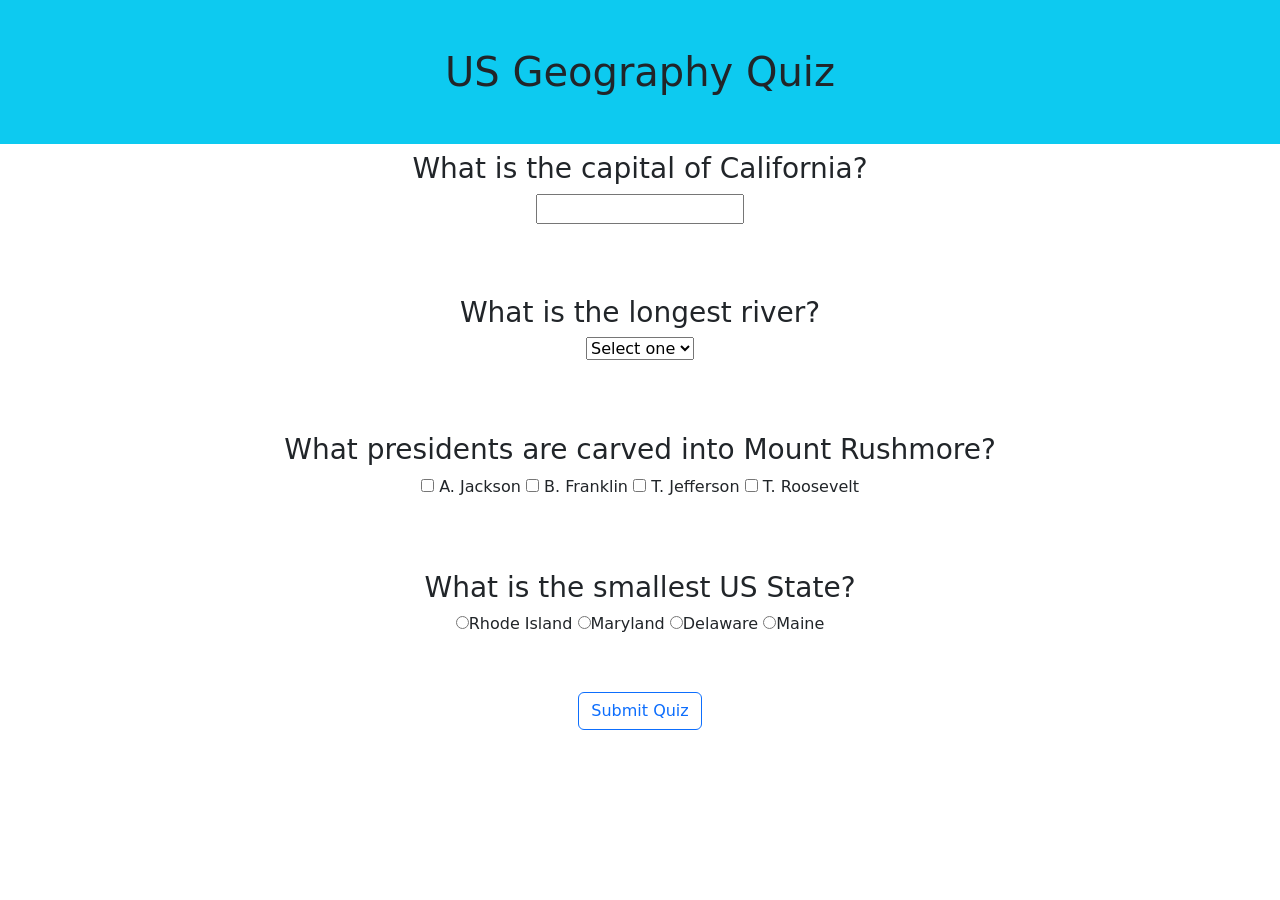
==== hw2/index.html @ bbe78396 "Completed following the lab and included images and display modifications to the quiz page" ====
<!DOCTYPE html>
<html lang="en">
<head>
    <meta charset="UTF-8">
    <meta name="viewport" content="width=device-width, initial-scale=1.0">
    <title>US Geography Quiz</title>

    <link rel="stylesheet" href="https://cdn.jsdelivr.net/npm/bootstrap@5.3.3/dist/css/bootstrap.min.css">
</head>
<body class="text-center">
    <h1 class="p-5 bg-info">US Geography Quiz</h1>

    <h3><span id="markImg1"></span>What is the capital of California?</h3>
    <input type="text" id="q1">
    <br><br>
    <div id="q1Feedback"></div>
    <br><br>

    <h3><span id="markImg2"></span>What is the longest river?</h3>
    <select id="q2">
        <option value="">Select one</option>
        <option value="ms">Mississippi</option>
        <option value="mo">Missouri</option>
        <option value="co">Colorado</option>
        <option value="de">Delaware</option>
    </select>
    <br><br>
    <div id="q2Feedback"></div>
    <br><br>
    
    <!-- Checkboxes can have more than one response selected  -->
    <h3><span id="markImg3"></span>What presidents are carved into Mount Rushmore?</h3>
    <input type="checkbox" id="Jackson"> <label for="Jackson">A. Jackson</label>
    <input type="checkbox" id="Franklin"> <label for="Franklin">B. Franklin</label>
    <input type="checkbox" id="Jefferson"> <label for="Jefferson">T. Jefferson</label>
    <input type="checkbox" id="Roosevelt"> <label for="Roosevelt">T. Roosevelt</label>
    <br><br>
    <div id="q3Feedback"></div>
    <br><br>

    <!-- Circular Multiple choice radio buttons can only have one response -->
    <!-- <h3><span id="markImg4"></span>What is the smallest US State?</h3>
    <input type="radio" name="q4" id="me" value="Maine"> <label for="me">Maine</label>
    <input type="radio" name="q4" id="ri" value="Rhode Island"> <label for="ri">Rhode Island</label>
    <input type="radio" name="q4" id="md" value="Maryland"> <label for="md">Maryland</label>
    <input type="radio" name="q4" id="de" value="Delaware"> <label for="de">Delaware</label>
    <br><br>
    <div id="q4Feedback"></div> -->

    <!-- Can randomize the choices for the checkmark and radio questions instead of hardcoding -->
     <h3><span id="markImg4"></span>What is the smallest US State?</h3>
     <div id="q4Choices"></div>
     <br><br>
     <div id="q4Feedback"></div>
    
    <h3 id="validationFdbk" class="bg-danger text-white"></h3>
    <button class="btn btn-outline-primary">Submit Quiz</button>
    <h2 id="totalScore" class="text-info"></h2>

    <h3 id="totalAttempts"></h3>

    <script src="js/script.js"></script>
    
</body>
</html>
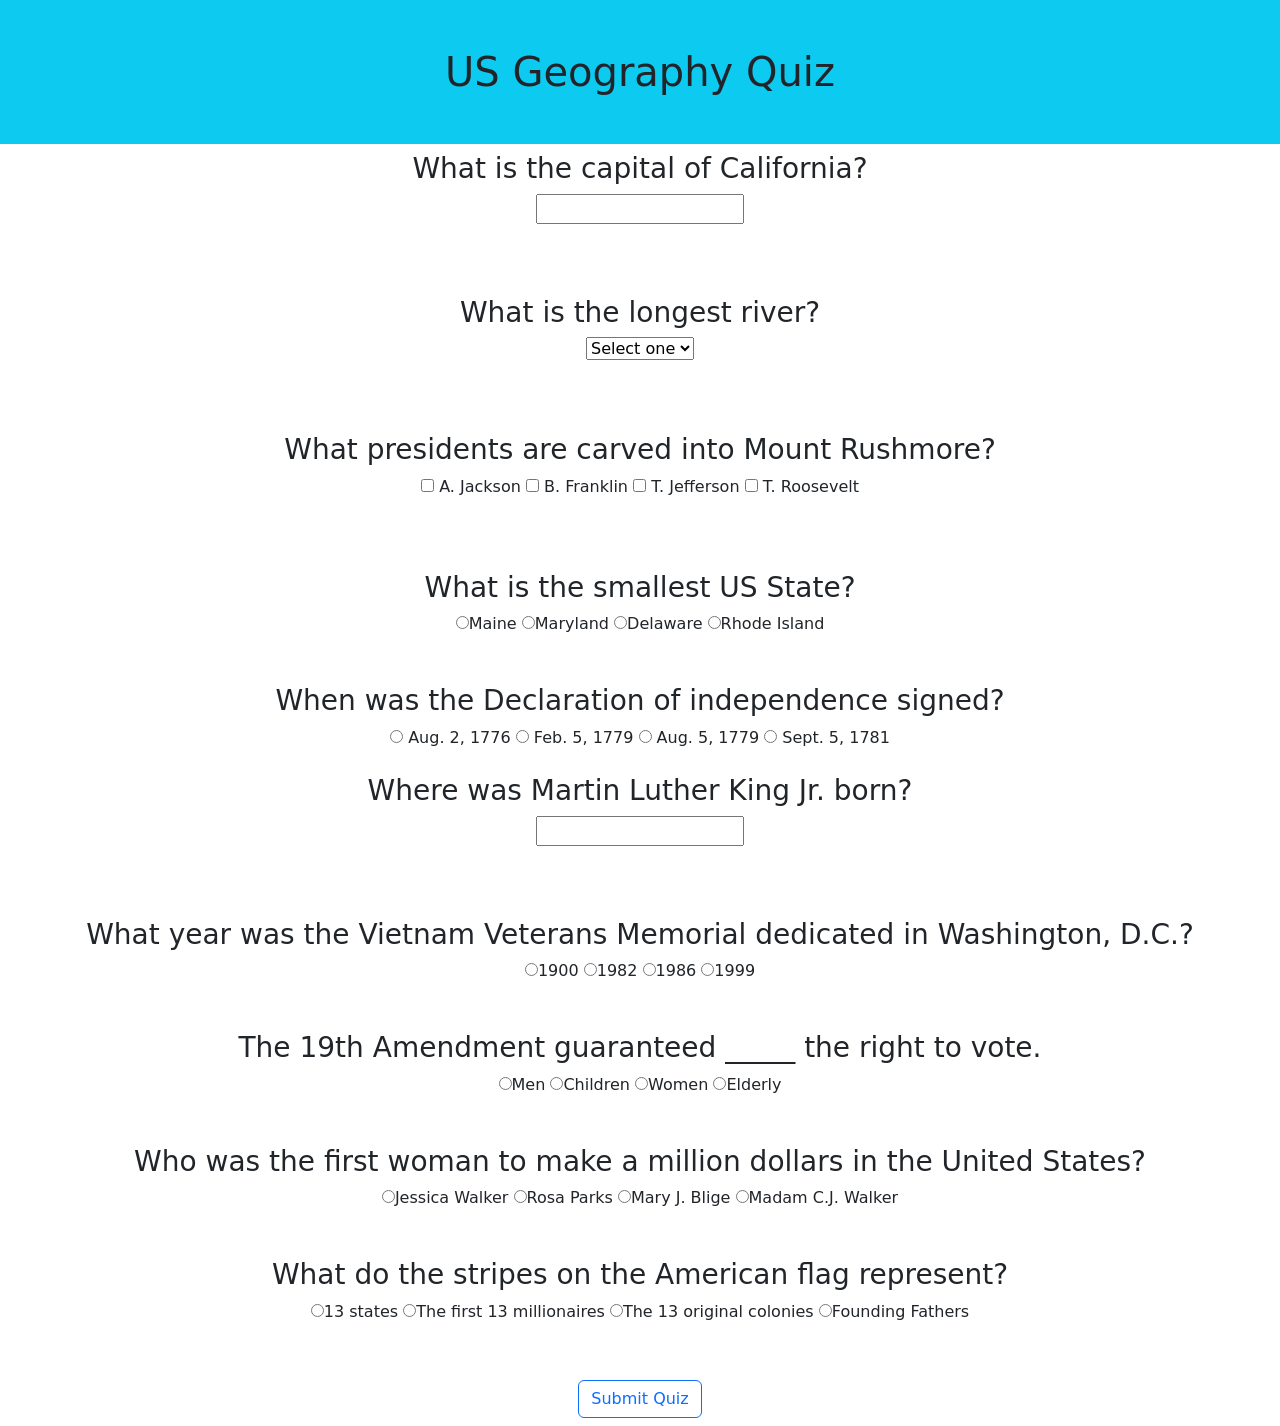
==== commit f9725e62: "Finished adding additional questions and adjusted scoring" ====
--- a/hw2/index.html
+++ b/hw2/index.html
@@ -38,21 +38,55 @@
     <div id="q3Feedback"></div>
     <br><br>
 
-    <!-- Circular Multiple choice radio buttons can only have one response -->
-    <!-- <h3><span id="markImg4"></span>What is the smallest US State?</h3>
-    <input type="radio" name="q4" id="me" value="Maine"> <label for="me">Maine</label>
-    <input type="radio" name="q4" id="ri" value="Rhode Island"> <label for="ri">Rhode Island</label>
-    <input type="radio" name="q4" id="md" value="Maryland"> <label for="md">Maryland</label>
-    <input type="radio" name="q4" id="de" value="Delaware"> <label for="de">Delaware</label>
-    <br><br>
-    <div id="q4Feedback"></div> -->
-
     <!-- Can randomize the choices for the checkmark and radio questions instead of hardcoding -->
      <h3><span id="markImg4"></span>What is the smallest US State?</h3>
      <div id="q4Choices"></div>
      <br><br>
      <div id="q4Feedback"></div>
+     
+    <!-- Circular Multiple choice radio buttons can only have one response -->
+    <h3><span id="markImg5"></span>When was the Declaration of independence signed?</h3>
+    <input type="radio" name="q5" id="8276" value="Aug. 2, 1776"> <label for="8276">Aug. 2, 1776</label>
+    <input type="radio" name="q5" id="2579" value="Feb. 5, 1779"> <label for="2579">Feb. 5, 1779</label>
+    <input type="radio" name="q5" id="8579" value="Aug. 5, 1779"> <label for="8579">Aug. 5, 1779</label>
+    <input type="radio" name="q5" id="9581" value="Sept. 5, 1781"> <label for="9581">Sept. 5, 1781</label>
+    <br><br>
+    <div id="q5Feedback"></div>
     
+    <!-- Questions 6 input response  -->
+    <h3><span id="markImg6"></span>Where was Martin Luther King Jr. born?</h3>
+    <input type="text" id="q6">
+    <br><br>
+    <div id="q6Feedback"></div>
+    <br><br>
+    
+
+    <!-- Questions 7 multiple choice -->
+    <h3><span id="markImg7"></span> What year was the Vietnam Veterans Memorial dedicated in Washington, D.C.?</h3>
+    <div id="q7Choices"></div>
+    <br><br>
+    <div id="q7Feedback"></div>
+
+     <!-- Questions 8 multiple choice -->
+    <h3><span id="markImg8"></span> The 19th Amendment guaranteed _____ the right to vote.</h3>
+    <div id="q8Choices"></div>
+    <br><br>
+    <div id="q8Feedback"></div>
+
+     <!-- Questions 9 multiple choice -->
+    <h3><span id="markImg9"></span>Who was the first woman to make a million dollars in the United States?</h3>
+    <div id="q9Choices"></div>
+    <br><br>
+    <div id="q9Feedback"></div>
+
+     <!-- Questions 10 multiple choice -->
+    <h3><span id="markImg10"></span>What do the stripes on the American flag represent?</h3>
+    <div id="q10Choices"></div>
+    <br><br>
+    <div id="q10Feedback"></div>
+
+
+
     <h3 id="validationFdbk" class="bg-danger text-white"></h3>
     <button class="btn btn-outline-primary">Submit Quiz</button>
     <h2 id="totalScore" class="text-info"></h2>
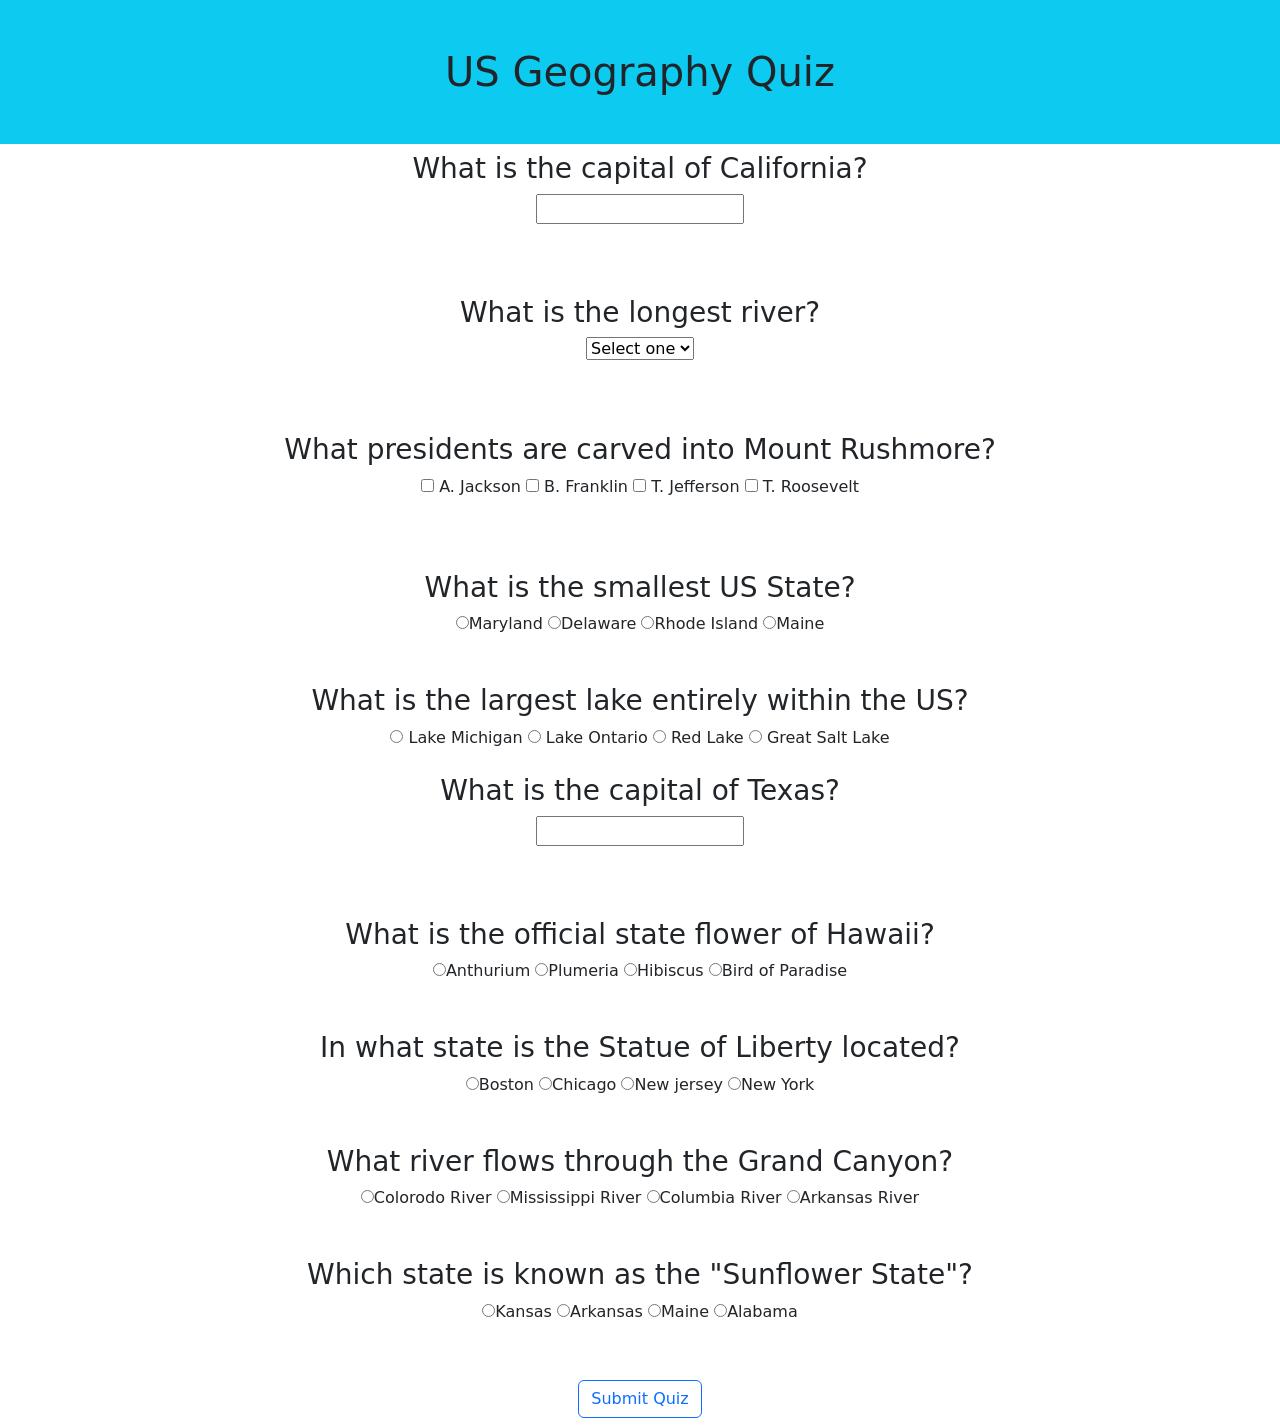
==== commit 9efa0ac5: "Corrected question type" ====
--- a/hw2/index.html
+++ b/hw2/index.html
@@ -45,16 +45,16 @@
      <div id="q4Feedback"></div>
      
     <!-- Circular Multiple choice radio buttons can only have one response -->
-    <h3><span id="markImg5"></span>When was the Declaration of independence signed?</h3>
-    <input type="radio" name="q5" id="8276" value="Aug. 2, 1776"> <label for="8276">Aug. 2, 1776</label>
-    <input type="radio" name="q5" id="2579" value="Feb. 5, 1779"> <label for="2579">Feb. 5, 1779</label>
-    <input type="radio" name="q5" id="8579" value="Aug. 5, 1779"> <label for="8579">Aug. 5, 1779</label>
-    <input type="radio" name="q5" id="9581" value="Sept. 5, 1781"> <label for="9581">Sept. 5, 1781</label>
+    <h3><span id="markImg5"></span>What is the largest lake entirely within the US?</h3>
+    <input type="radio" name="q5" id="lm" value="Lake Michigan"> <label for="lm">Lake Michigan</label>
+    <input type="radio" name="q5" id="lo" value="Lake Ontario"> <label for="lo">Lake Ontario</label>
+    <input type="radio" name="q5" id="rl" value="Red Lake"> <label for="rl">Red Lake</label>
+    <input type="radio" name="q5" id="gsl" value="Great Salt Lake"> <label for="gsl">Great Salt Lake</label>
     <br><br>
     <div id="q5Feedback"></div>
     
     <!-- Questions 6 input response  -->
-    <h3><span id="markImg6"></span>Where was Martin Luther King Jr. born?</h3>
+    <h3><span id="markImg6"></span>What is the capital of Texas?</h3>
     <input type="text" id="q6">
     <br><br>
     <div id="q6Feedback"></div>
@@ -62,25 +62,25 @@
     
 
     <!-- Questions 7 multiple choice -->
-    <h3><span id="markImg7"></span> What year was the Vietnam Veterans Memorial dedicated in Washington, D.C.?</h3>
+    <h3><span id="markImg7"></span>What is the official state flower of Hawaii?</h3>
     <div id="q7Choices"></div>
     <br><br>
     <div id="q7Feedback"></div>
 
      <!-- Questions 8 multiple choice -->
-    <h3><span id="markImg8"></span> The 19th Amendment guaranteed _____ the right to vote.</h3>
+    <h3><span id="markImg8"></span>In what state is the Statue of Liberty located?</h3>
     <div id="q8Choices"></div>
     <br><br>
     <div id="q8Feedback"></div>
 
      <!-- Questions 9 multiple choice -->
-    <h3><span id="markImg9"></span>Who was the first woman to make a million dollars in the United States?</h3>
+    <h3><span id="markImg9"></span>What river flows through the Grand Canyon?</h3>
     <div id="q9Choices"></div>
     <br><br>
     <div id="q9Feedback"></div>
 
      <!-- Questions 10 multiple choice -->
-    <h3><span id="markImg10"></span>What do the stripes on the American flag represent?</h3>
+    <h3><span id="markImg10"></span>Which state is known as the "Sunflower State"?</h3>
     <div id="q10Choices"></div>
     <br><br>
     <div id="q10Feedback"></div>
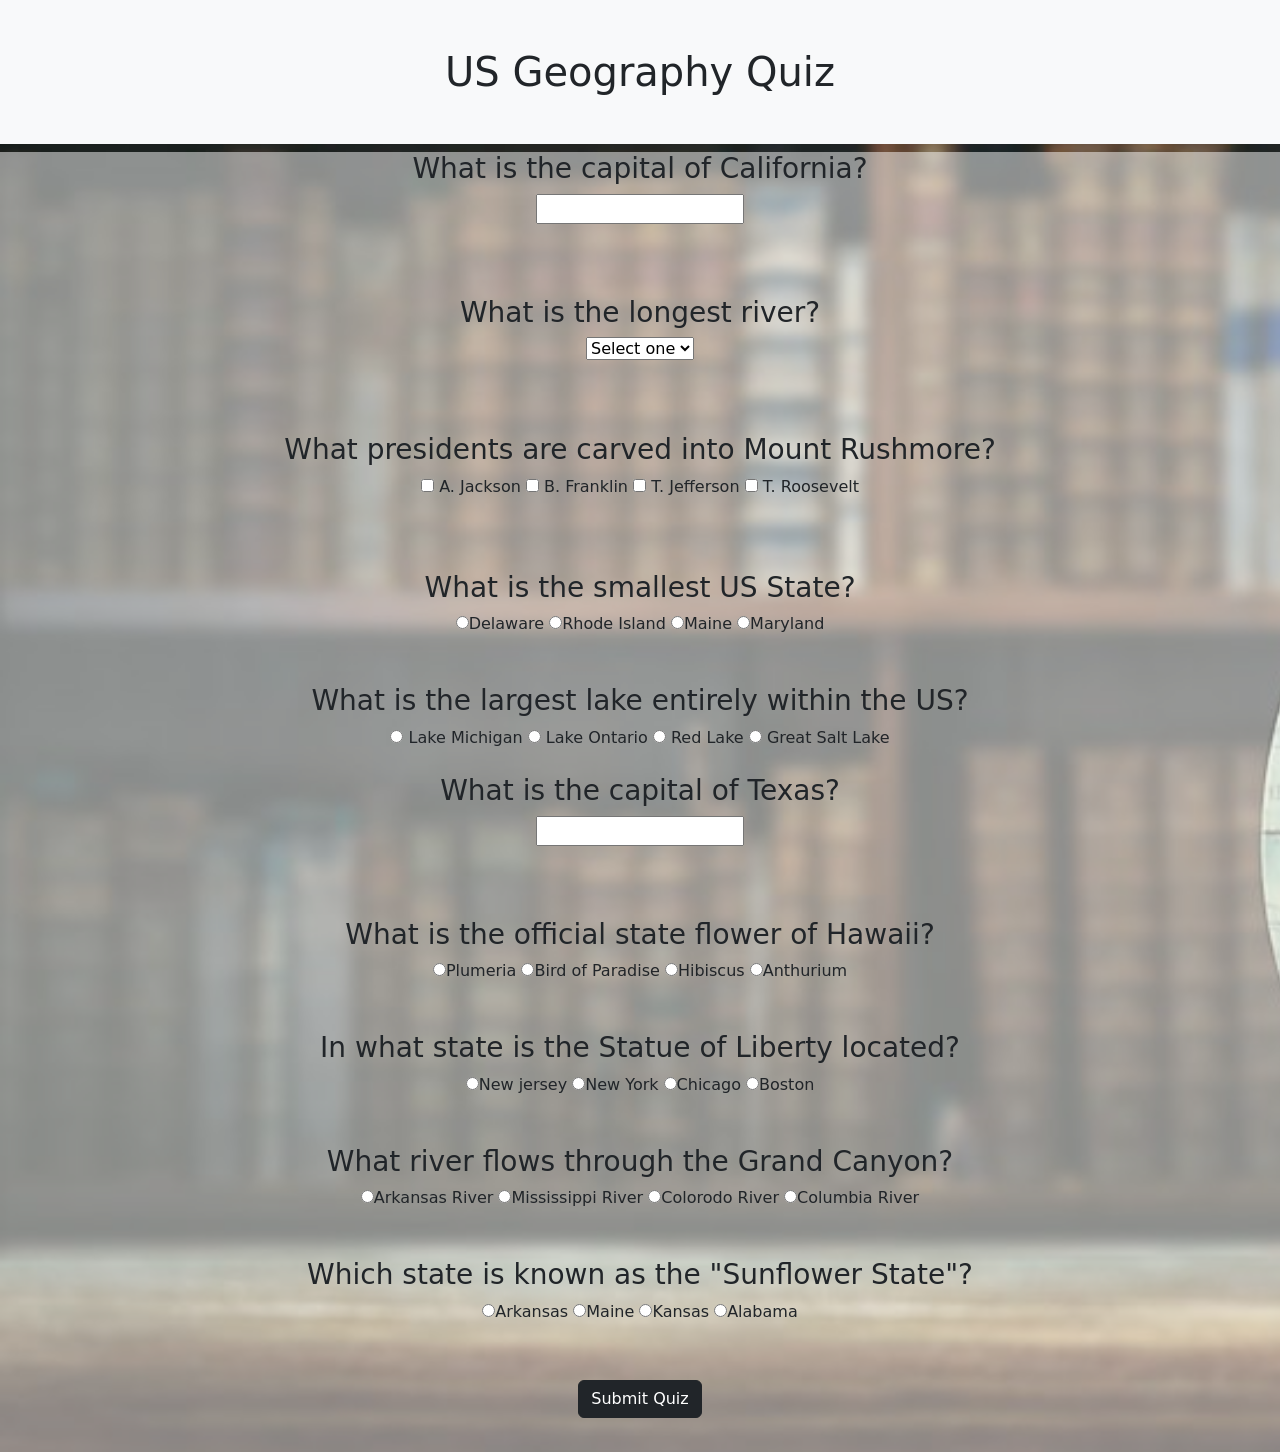
==== commit 216c2097: "Added some styling to the quiz using css and bootstrap" ====
--- a/hw2/index.html
+++ b/hw2/index.html
@@ -6,93 +6,95 @@
     <title>US Geography Quiz</title>
 
     <link rel="stylesheet" href="https://cdn.jsdelivr.net/npm/bootstrap@5.3.3/dist/css/bootstrap.min.css">
+    <link rel="stylesheet" href="css/style.css">
 </head>
 <body class="text-center">
-    <h1 class="p-5 bg-info">US Geography Quiz</h1>
 
-    <h3><span id="markImg1"></span>What is the capital of California?</h3>
-    <input type="text" id="q1">
-    <br><br>
-    <div id="q1Feedback"></div>
-    <br><br>
+        <h1 class="p-5 bg-light">US Geography Quiz</h1>
+    <main id="question-board">
 
-    <h3><span id="markImg2"></span>What is the longest river?</h3>
-    <select id="q2">
-        <option value="">Select one</option>
-        <option value="ms">Mississippi</option>
-        <option value="mo">Missouri</option>
-        <option value="co">Colorado</option>
-        <option value="de">Delaware</option>
-    </select>
-    <br><br>
-    <div id="q2Feedback"></div>
-    <br><br>
-    
-    <!-- Checkboxes can have more than one response selected  -->
-    <h3><span id="markImg3"></span>What presidents are carved into Mount Rushmore?</h3>
-    <input type="checkbox" id="Jackson"> <label for="Jackson">A. Jackson</label>
-    <input type="checkbox" id="Franklin"> <label for="Franklin">B. Franklin</label>
-    <input type="checkbox" id="Jefferson"> <label for="Jefferson">T. Jefferson</label>
-    <input type="checkbox" id="Roosevelt"> <label for="Roosevelt">T. Roosevelt</label>
-    <br><br>
-    <div id="q3Feedback"></div>
-    <br><br>
+        <h3><span id="markImg1"></span>What is the capital of California?</h3>
+        <input type="text" id="q1">
+        <br><br>
+        <div id="q1Feedback"></div>
+        <br><br>
 
-    <!-- Can randomize the choices for the checkmark and radio questions instead of hardcoding -->
-     <h3><span id="markImg4"></span>What is the smallest US State?</h3>
-     <div id="q4Choices"></div>
-     <br><br>
-     <div id="q4Feedback"></div>
-     
-    <!-- Circular Multiple choice radio buttons can only have one response -->
-    <h3><span id="markImg5"></span>What is the largest lake entirely within the US?</h3>
-    <input type="radio" name="q5" id="lm" value="Lake Michigan"> <label for="lm">Lake Michigan</label>
-    <input type="radio" name="q5" id="lo" value="Lake Ontario"> <label for="lo">Lake Ontario</label>
-    <input type="radio" name="q5" id="rl" value="Red Lake"> <label for="rl">Red Lake</label>
-    <input type="radio" name="q5" id="gsl" value="Great Salt Lake"> <label for="gsl">Great Salt Lake</label>
-    <br><br>
-    <div id="q5Feedback"></div>
-    
-    <!-- Questions 6 input response  -->
-    <h3><span id="markImg6"></span>What is the capital of Texas?</h3>
-    <input type="text" id="q6">
-    <br><br>
-    <div id="q6Feedback"></div>
-    <br><br>
+        <h3><span id="markImg2"></span>What is the longest river?</h3>
+        <select id="q2">
+            <option value="">Select one</option>
+            <option value="ms">Mississippi</option>
+            <option value="mo">Missouri</option>
+            <option value="co">Colorado</option>
+            <option value="de">Delaware</option>
+        </select>
+        <br><br>
+        <div id="q2Feedback"></div>
+        <br><br>
+        
+        <!-- Checkboxes can have more than one response selected  -->
+        <h3><span id="markImg3"></span>What presidents are carved into Mount Rushmore?</h3>
+        <input type="checkbox" id="Jackson"> <label for="Jackson">A. Jackson</label>
+        <input type="checkbox" id="Franklin"> <label for="Franklin">B. Franklin</label>
+        <input type="checkbox" id="Jefferson"> <label for="Jefferson">T. Jefferson</label>
+        <input type="checkbox" id="Roosevelt"> <label for="Roosevelt">T. Roosevelt</label>
+        <br><br>
+        <div id="q3Feedback"></div>
+        <br><br>
+
+        <!-- Can randomize the choices for the checkmark and radio questions instead of hardcoding -->
+        <h3><span id="markImg4"></span>What is the smallest US State?</h3>
+        <div id="q4Choices"></div>
+        <br><br>
+        <div id="q4Feedback"></div>
+        
+        <!-- Circular Multiple choice radio buttons can only have one response -->
+        <h3><span id="markImg5"></span>What is the largest lake entirely within the US?</h3>
+        <input type="radio" name="q5" id="lm" value="Lake Michigan"> <label for="lm">Lake Michigan</label>
+        <input type="radio" name="q5" id="lo" value="Lake Ontario"> <label for="lo">Lake Ontario</label>
+        <input type="radio" name="q5" id="rl" value="Red Lake"> <label for="rl">Red Lake</label>
+        <input type="radio" name="q5" id="gsl" value="Great Salt Lake"> <label for="gsl">Great Salt Lake</label>
+        <br><br>
+        <div id="q5Feedback"></div>
+        
+        <!-- Questions 6 input response  -->
+        <h3><span id="markImg6"></span>What is the capital of Texas?</h3>
+        <input type="text" id="q6">
+        <br><br>
+        <div id="q6Feedback"></div>
+        <br><br>
+        
+
+        <!-- Questions 7 multiple choice -->
+        <h3><span id="markImg7"></span>What is the official state flower of Hawaii?</h3>
+        <div id="q7Choices"></div>
+        <br><br>
+        <div id="q7Feedback"></div>
+
+        <!-- Questions 8 multiple choice -->
+        <h3><span id="markImg8"></span>In what state is the Statue of Liberty located?</h3>
+        <div id="q8Choices"></div>
+        <br><br>
+        <div id="q8Feedback"></div>
+
+        <!-- Questions 9 multiple choice -->
+        <h3><span id="markImg9"></span>What river flows through the Grand Canyon?</h3>
+        <div id="q9Choices"></div>
+        <br><br>
+        <div id="q9Feedback"></div>
+
+        <!-- Questions 10 multiple choice -->
+        <h3><span id="markImg10"></span>Which state is known as the "Sunflower State"?</h3>
+        <div id="q10Choices"></div>
+        <br><br>
+        <div id="q10Feedback"></div>
+
+        <h3 id="validationFdbk" class="bg-danger text-white"></h3>
+        <button class="btn  btn-dark">Submit Quiz</button>
+        <h2 id="totalScore" class="text-info"></h2>
     
 
-    <!-- Questions 7 multiple choice -->
-    <h3><span id="markImg7"></span>What is the official state flower of Hawaii?</h3>
-    <div id="q7Choices"></div>
-    <br><br>
-    <div id="q7Feedback"></div>
-
-     <!-- Questions 8 multiple choice -->
-    <h3><span id="markImg8"></span>In what state is the Statue of Liberty located?</h3>
-    <div id="q8Choices"></div>
-    <br><br>
-    <div id="q8Feedback"></div>
-
-     <!-- Questions 9 multiple choice -->
-    <h3><span id="markImg9"></span>What river flows through the Grand Canyon?</h3>
-    <div id="q9Choices"></div>
-    <br><br>
-    <div id="q9Feedback"></div>
-
-     <!-- Questions 10 multiple choice -->
-    <h3><span id="markImg10"></span>Which state is known as the "Sunflower State"?</h3>
-    <div id="q10Choices"></div>
-    <br><br>
-    <div id="q10Feedback"></div>
-
-
-
-    <h3 id="validationFdbk" class="bg-danger text-white"></h3>
-    <button class="btn btn-outline-primary">Submit Quiz</button>
-    <h2 id="totalScore" class="text-info"></h2>
-
-    <h3 id="totalAttempts"></h3>
-
+        <h3 id="totalAttempts"></h3>
+    </main>
     <script src="js/script.js"></script>
     
 </body>
--- a/hw2/css/style.css
+++ b/hw2/css/style.css
@@ -0,0 +1,9 @@
+body {
+    background-image: url(../img/Geography.jpg);
+    background-size: cover;
+}
+
+#question-board {
+    background-color: rgba(255, 255, 255, 0.5);
+    height: 1300px
+}
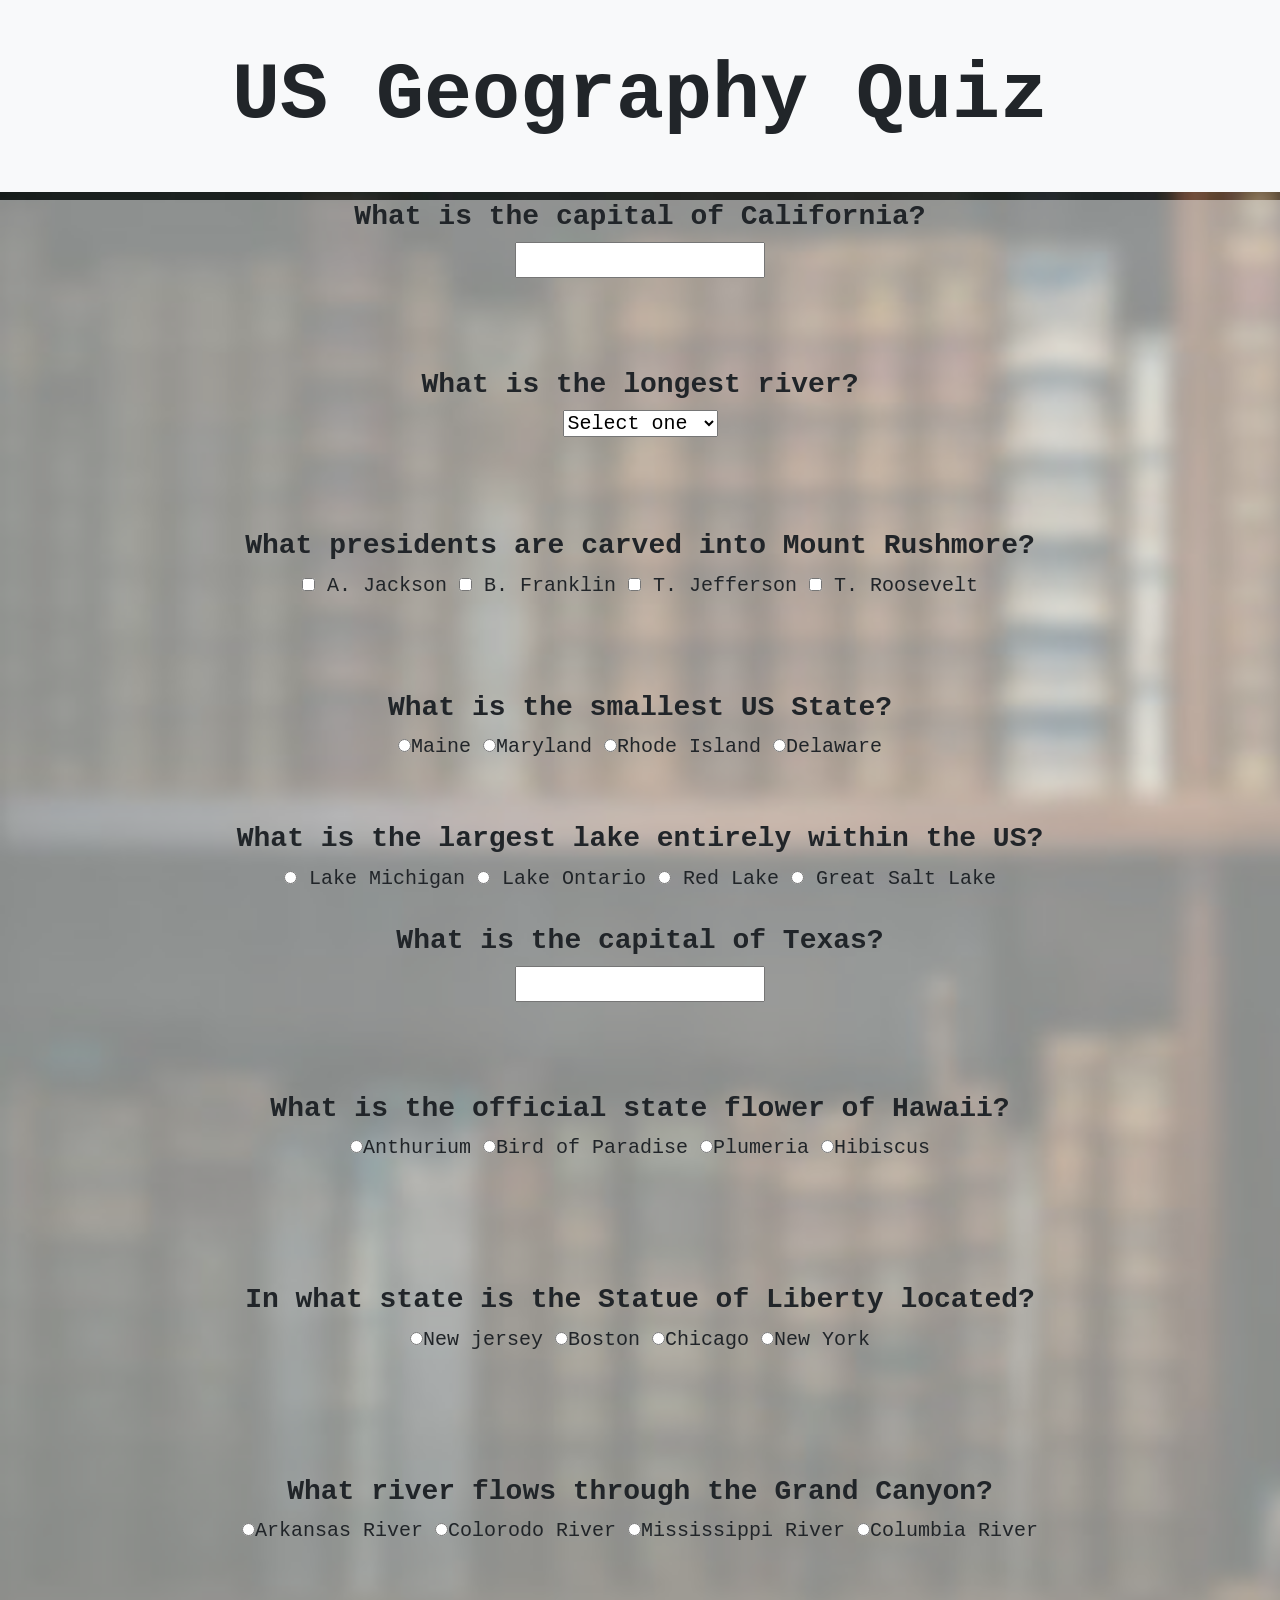
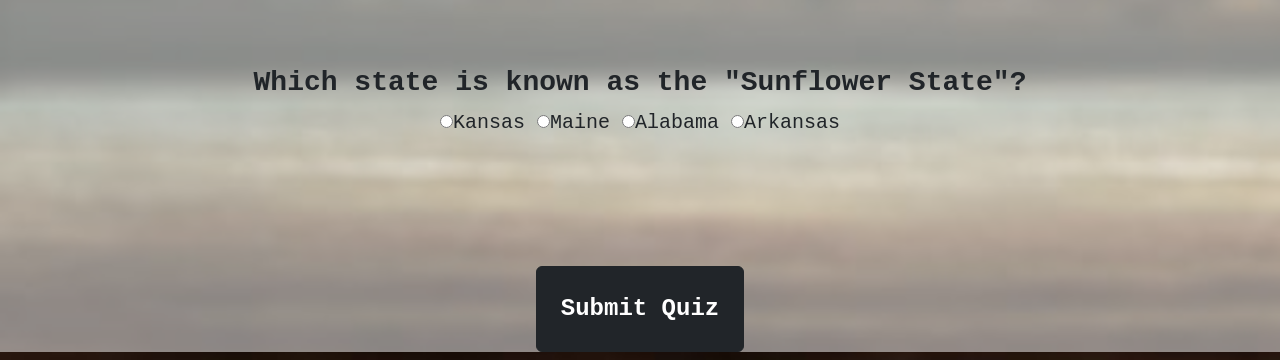
==== commit 65146024: "Finished cosmetic changes experimenting with bootstrap's css rules" ====
--- a/hw2/index.html
+++ b/hw2/index.html
@@ -9,17 +9,18 @@
     <link rel="stylesheet" href="css/style.css">
 </head>
 <body class="text-center">
-
-        <h1 class="p-5 bg-light">US Geography Quiz</h1>
+    <header>
+        <h1 class="p-5 bg-light fw-bold">US Geography Quiz</h1>
+    </header>
     <main id="question-board">
 
-        <h3><span id="markImg1"></span>What is the capital of California?</h3>
+        <h3 class="fw-bold"><span id="markImg1"></span>What is the capital of California?</h3>
         <input type="text" id="q1">
         <br><br>
         <div id="q1Feedback"></div>
         <br><br>
 
-        <h3><span id="markImg2"></span>What is the longest river?</h3>
+        <h3 class="fw-bold"><span id="markImg2"></span>What is the longest river?</h3>
         <select id="q2">
             <option value="">Select one</option>
             <option value="ms">Mississippi</option>
@@ -32,7 +33,7 @@
         <br><br>
         
         <!-- Checkboxes can have more than one response selected  -->
-        <h3><span id="markImg3"></span>What presidents are carved into Mount Rushmore?</h3>
+        <h3 class="fw-bold"><span id="markImg3"></span>What presidents are carved into Mount Rushmore?</h3>
         <input type="checkbox" id="Jackson"> <label for="Jackson">A. Jackson</label>
         <input type="checkbox" id="Franklin"> <label for="Franklin">B. Franklin</label>
         <input type="checkbox" id="Jefferson"> <label for="Jefferson">T. Jefferson</label>
@@ -42,13 +43,13 @@
         <br><br>
 
         <!-- Can randomize the choices for the checkmark and radio questions instead of hardcoding -->
-        <h3><span id="markImg4"></span>What is the smallest US State?</h3>
+        <h3 class="fw-bold"><span id="markImg4"></span>What is the smallest US State?</h3>
         <div id="q4Choices"></div>
         <br><br>
         <div id="q4Feedback"></div>
         
         <!-- Circular Multiple choice radio buttons can only have one response -->
-        <h3><span id="markImg5"></span>What is the largest lake entirely within the US?</h3>
+        <h3 class="fw-bold"><span id="markImg5"></span>What is the largest lake entirely within the US?</h3>
         <input type="radio" name="q5" id="lm" value="Lake Michigan"> <label for="lm">Lake Michigan</label>
         <input type="radio" name="q5" id="lo" value="Lake Ontario"> <label for="lo">Lake Ontario</label>
         <input type="radio" name="q5" id="rl" value="Red Lake"> <label for="rl">Red Lake</label>
@@ -57,7 +58,7 @@
         <div id="q5Feedback"></div>
         
         <!-- Questions 6 input response  -->
-        <h3><span id="markImg6"></span>What is the capital of Texas?</h3>
+        <h3 class="fw-bold"><span id="markImg6"></span>What is the capital of Texas?</h3>
         <input type="text" id="q6">
         <br><br>
         <div id="q6Feedback"></div>
@@ -65,31 +66,35 @@
         
 
         <!-- Questions 7 multiple choice -->
-        <h3><span id="markImg7"></span>What is the official state flower of Hawaii?</h3>
+        <h3 class="fw-bold"><span id="markImg7"></span>What is the official state flower of Hawaii?</h3>
         <div id="q7Choices"></div>
         <br><br>
         <div id="q7Feedback"></div>
+        <br><br>
 
         <!-- Questions 8 multiple choice -->
-        <h3><span id="markImg8"></span>In what state is the Statue of Liberty located?</h3>
+        <h3 class="fw-bold"><span id="markImg8"></span>In what state is the Statue of Liberty located?</h3>
         <div id="q8Choices"></div>
         <br><br>
         <div id="q8Feedback"></div>
+        <br><br>
 
         <!-- Questions 9 multiple choice -->
-        <h3><span id="markImg9"></span>What river flows through the Grand Canyon?</h3>
+        <h3 class="fw-bold"><span id="markImg9"></span>What river flows through the Grand Canyon?</h3>
         <div id="q9Choices"></div>
         <br><br>
         <div id="q9Feedback"></div>
+        <br><br>
 
         <!-- Questions 10 multiple choice -->
-        <h3><span id="markImg10"></span>Which state is known as the "Sunflower State"?</h3>
+        <h3 class="fw-bold"><span id="markImg10"></span>Which state is known as the "Sunflower State"?</h3>
         <div id="q10Choices"></div>
         <br><br>
         <div id="q10Feedback"></div>
+        <br><br>
 
         <h3 id="validationFdbk" class="bg-danger text-white"></h3>
-        <button class="btn  btn-dark">Submit Quiz</button>
+        <button class="btn  btn-dark p-4 fs-4 fw-bold">Submit Quiz</button>
         <h2 id="totalScore" class="text-info"></h2>
     
 
--- a/hw2/css/style.css
+++ b/hw2/css/style.css
@@ -1,9 +1,15 @@
 body {
     background-image: url(../img/Geography.jpg);
     background-size: cover;
+    font-family: 'Courier New', Courier, monospace;
+    font-size: 20px;;
 }
 
 #question-board {
     background-color: rgba(255, 255, 255, 0.5);
-    height: 1300px
+    height: auto;
+}
+
+h1 {
+    font-size: 80px;
 }
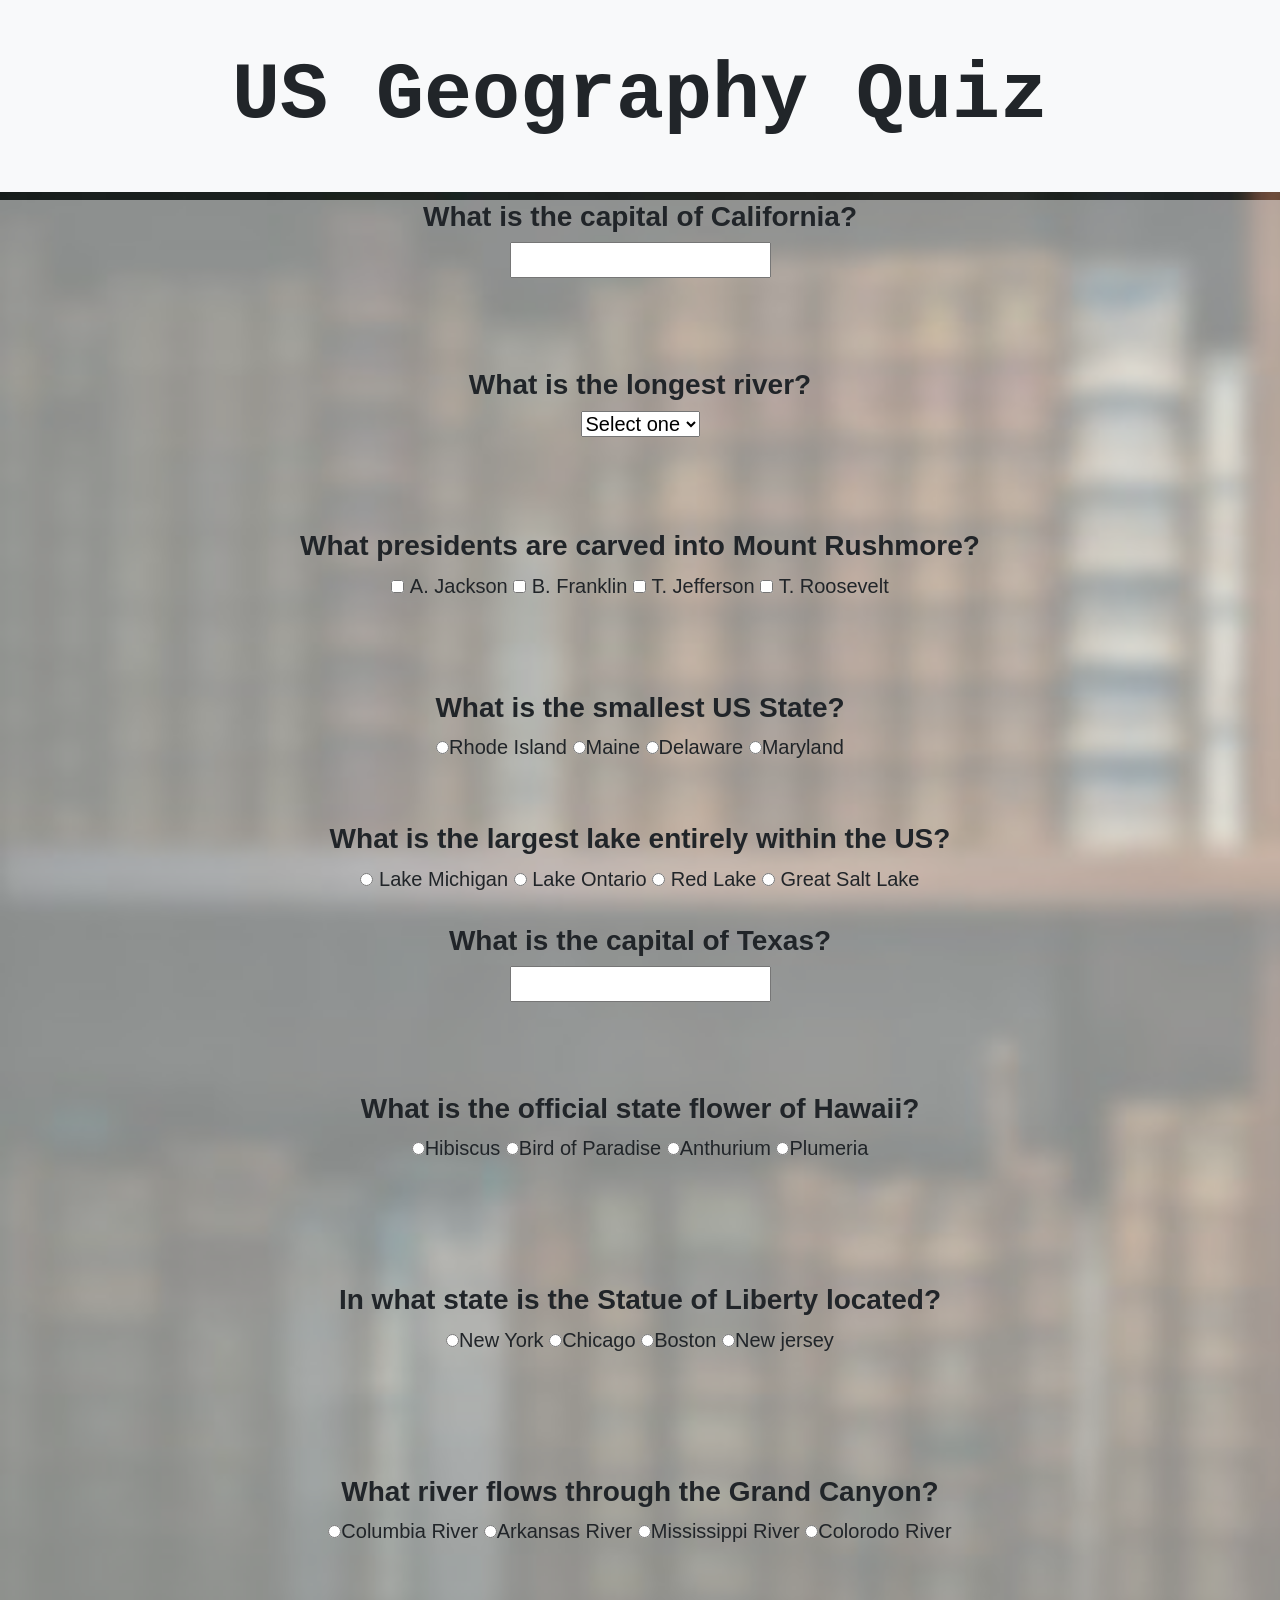
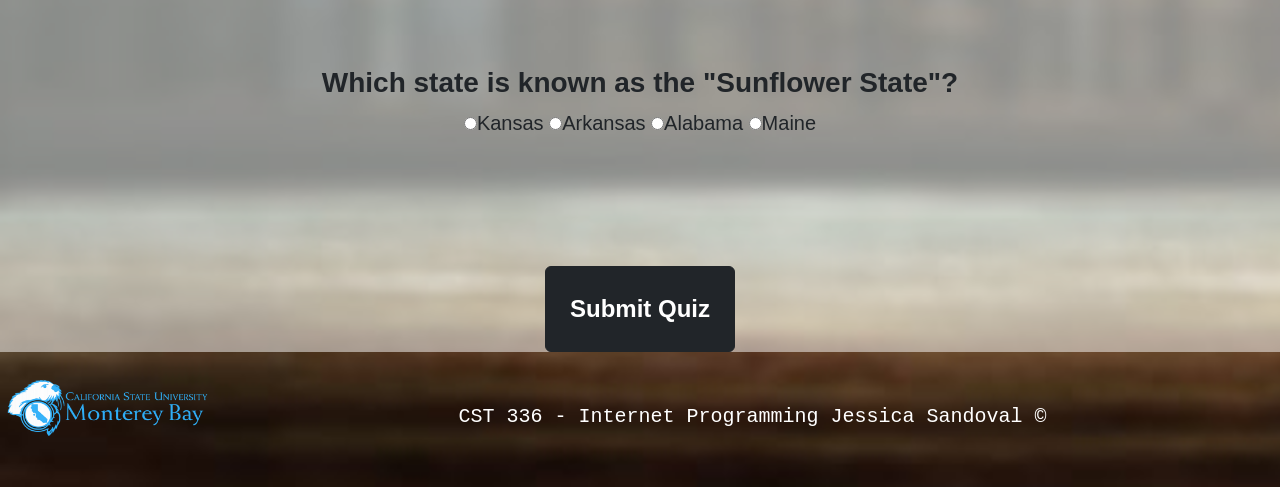
==== commit 26928da6: "Included footer with csumb logo and my name" ====
--- a/hw2/index.html
+++ b/hw2/index.html
@@ -100,6 +100,10 @@
 
         <h3 id="totalAttempts"></h3>
     </main>
+    <footer>
+        <img src="img/csumb_logo.png" alt="csumb logo" id="logo">
+        CST 336 - Internet Programming Jessica Sandoval &copy; 
+    </footer>
     <script src="js/script.js"></script>
     
 </body>
--- a/hw2/css/style.css
+++ b/hw2/css/style.css
@@ -8,8 +8,19 @@
 #question-board {
     background-color: rgba(255, 255, 255, 0.5);
     height: auto;
+    font-family:Arial, Helvetica, sans-serif
 }
 
 h1 {
     font-size: 80px;
+}
+
+#logo {
+    height: 150px;
+    float: left;
+    margin-top: -65px;
+}
+footer {
+    color: #fff;
+    margin-top: 50px;
 }
